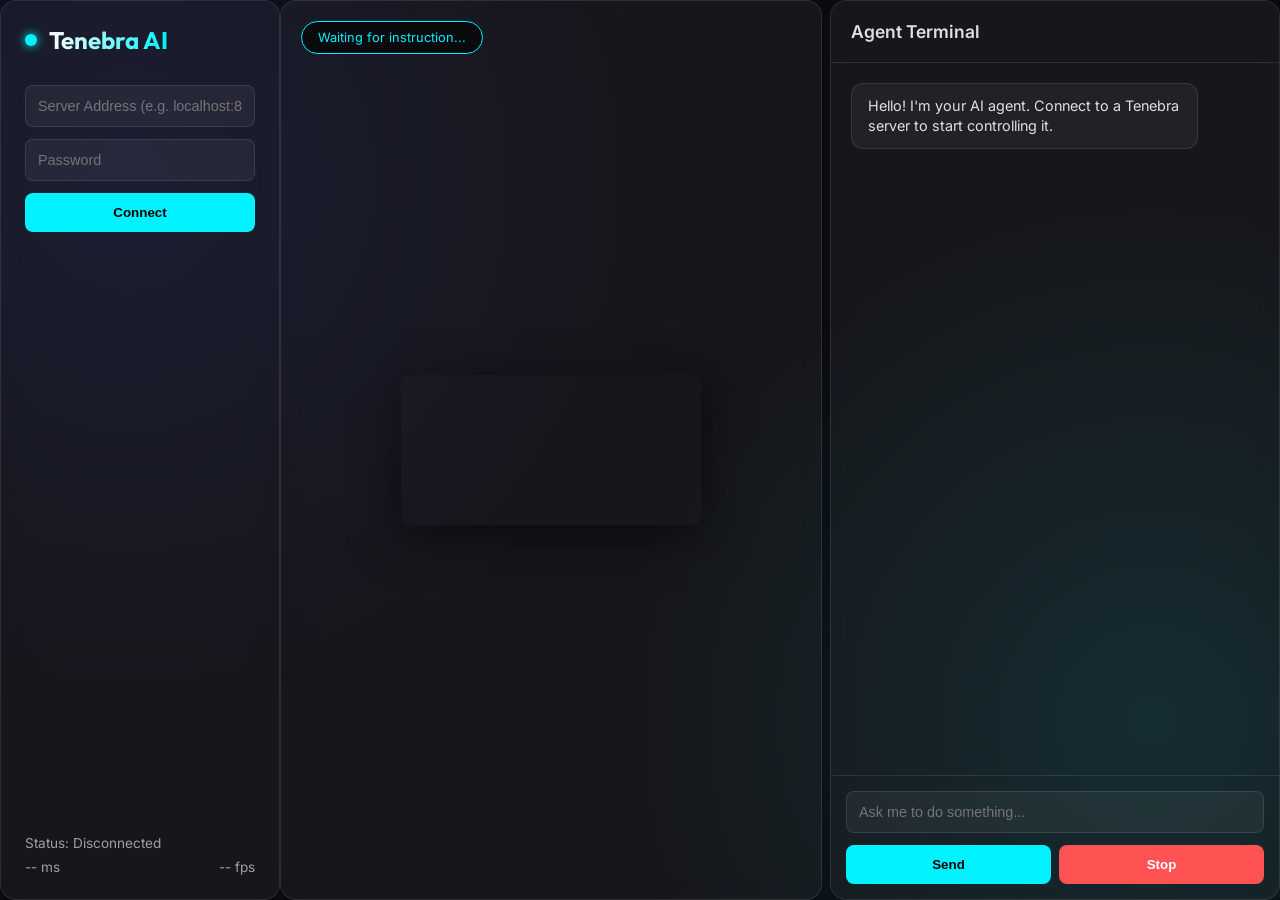
==== tenebra-ai-client/static/index.html @ 1aacff9c "feat(client): AI-based tenebra client" ====
<!DOCTYPE html>
<html lang="en">
<head>
    <meta charset="UTF-8">
    <meta name="viewport" content="width=device-width, initial-scale=1.0">
    <title>Tenebra AI Client</title>
    <link rel="stylesheet" href="style.css">
    <link rel="preconnect" href="https://fonts.googleapis.com">
    <link rel="preconnect" href="https://fonts.gstatic.com" crossorigin>
    <link href="https://fonts.googleapis.com/css2?family=Inter:wght@300;400;600&family=Outfit:wght@400;700&display=swap" rel="stylesheet">
</head>
<body>
    <button id="menuToggle" class="glass">☰</button>
    <div class="glass-container">
        <!-- Sidebar / Controls -->
        <aside class="sidebar glass">
            <div class="logo">
                <span class="pulse"></span>
                <h1>Tenebra AI</h1>
            </div>
            <div class="connection-controls">
                <input type="text" id="addressInput" placeholder="Server Address (e.g. localhost:8080)">
                <input type="password" id="passwordInput" placeholder="Password">
                <button id="connectBtn">Connect</button>
            </div>
            <div class="status-panel">
                <p>Status: <span id="status">Disconnected</span></p>
                <div class="stats">
                    <span id="latency">-- ms</span>
                    <span id="fps">-- fps</span>
                </div>
            </div>
        </aside>

        <!-- Main Content (Video) -->
        <main class="video-container glass">
            <video id="remoteVideo" autoplay playsinline></video>
            <canvas id="overlayCanvas"></canvas>
            <div class="ai-overlay" id="aiOverlay">
                <div class="scanning-bar"></div>
                <div class="ai-thought" id="aiThought">Waiting for instruction...</div>
            </div>
        </main>

        <!-- Unified Agent Terminal -->
        <div class="resizer" id="resizer"></div>
        <section class="chat-container glass">
            <div class="chat-header">
                <h2>Agent Terminal</h2>
            </div>
            <div class="chat-messages" id="chatMessages">
                <div class="message assistant">
                    Hello! I'm your AI agent. Connect to a Tenebra server to start controlling it.
                </div>
            </div>
            <div class="chat-input-area">
                <input type="text" id="userInput" placeholder="Ask me to do something...">
                <div class="input-buttons">
                    <button id="sendBtn">Send</button>
                    <button id="stopBtn" class="danger">Stop</button>
                </div>
            </div>
        </section>
    </div>

    <script src="client.js"></script>
</body>
</html>
---- tenebra-ai-client/static/style.css ----
:root {
    --bg-color: #0a0a0f;
    --sidebar-bg: rgba(20, 20, 30, 0.6);
    --glass-bg: rgba(255, 255, 255, 0.05);
    --glass-border: rgba(255, 255, 255, 0.1);
    --accent: #00f2ff;
    --accent-glow: rgba(0, 242, 255, 0.3);
    --text: #e0e0e0;
    --text-dim: #a0a0a0;
    --user-msg: #3d5afe;
    --ai-msg: #1a237e;
    --error: #ff5252;
}

* {
    box-sizing: border-box;
    margin: 0;
    padding: 0;
}

body {
    font-family: 'Inter', sans-serif;
    background-color: var(--bg-color);
    color: var(--text);
    height: 100vh;
    overflow: hidden;
    background-image: 
        radial-gradient(circle at 10% 20%, rgba(61, 90, 254, 0.1) 0%, transparent 40%),
        radial-gradient(circle at 90% 80%, rgba(0, 242, 255, 0.1) 0%, transparent 40%);
}

.glass {
    background: var(--glass-bg);
    backdrop-filter: blur(12px);
    -webkit-backdrop-filter: blur(12px);
    border: 1px solid var(--glass-border);
    border-radius: 16px;
}

.glass-container {
    display: grid;
    grid-template-columns: 280px 1fr auto 450px;
    gap: 0; /* Gap managed by resizer and padding */
    padding: 0;
    height: 100dvh;
    height: 100vh; /* Fallback */
}

/* ... existing styles ... */

/* Custom Scrollbar Styling */
::-webkit-scrollbar {
    width: 6px;
    height: 6px;
}

::-webkit-scrollbar-track {
    background: transparent;
}

::-webkit-scrollbar-thumb {
    background: rgba(255, 255, 255, 0.1);
    border-radius: 10px;
    transition: 0.3s;
}

::-webkit-scrollbar-thumb:hover {
    background: var(--accent);
    box-shadow: 0 0 5px var(--accent-glow);
}

#actionLog, #thoughtLog {
    scrollbar-width: thin;
    scrollbar-color: rgba(255, 255, 255, 0.1) transparent;
}


button.danger {
    background: var(--error);
    color: white;
}

/* Action Log */
.action-log {
    display: flex;
    flex-direction: column;
    padding: 20px;
    overflow: hidden; /* Prevent container from expanding */
    min-height: 0;    /* Allow flex children to scroll properly */
}

.action-log h3 {
    font-size: 0.9rem;
    margin-bottom: 15px;
    text-transform: uppercase;
    letter-spacing: 1px;
    color: var(--text-dim);
}

#actionLog, #thoughtLog {
    flex: 1;
    overflow-y: auto;
    font-family: monospace;
    font-size: 0.75rem;
    display: flex;
    flex-direction: column;
    gap: 8px;
}

hr {
    border: none;
    border-top: 1px solid var(--glass-border);
    margin: 15px 0;
}

/* Unified Log Entries */
.thought-entry, .action-chip {
    margin-bottom: 8px;
    font-size: 0.8rem;
    line-height: 1.4;
}

.thought-entry {
    padding: 10px 14px;
    background: rgba(61, 90, 254, 0.08);
    border-left: 3px solid var(--user-msg);
    border-radius: 4px 12px 12px 4px;
    font-style: italic;
    color: var(--text);
    align-self: flex-start;
    max-width: 90%;
}

.action-chip {
    padding: 6px 12px;
    background: rgba(0, 0, 0, 0.3);
    border: 1px solid var(--glass-border);
    border-left: 3px solid var(--accent);
    border-radius: 4px;
    font-family: monospace;
    font-size: 0.75rem;
    color: var(--accent);
    align-self: flex-start;
}

.action-chip.type_text { border-left-color: #ffd600; }
.action-chip.click_at { border-left-color: #00e676; }
.action-chip.wait { border-left-color: #9c27b0; }

/* Resizer */
.resizer {
    width: 8px;
    background: transparent;
    cursor: col-resize;
    transition: 0.2s;
    z-index: 10;
    position: relative;
}

.resizer:hover, .resizer.active {
    background: var(--accent);
    box-shadow: 0 0 10px var(--accent);
}


/* Sidebar */
.sidebar {
    display: flex;
    flex-direction: column;
    padding: 24px;
    gap: 30px;
}

.logo {
    display: flex;
    align-items: center;
    gap: 12px;
}

.logo h1 {
    font-family: 'Outfit', sans-serif;
    font-size: 1.5rem;
    font-weight: 700;
    background: linear-gradient(90deg, #fff, var(--accent));
    -webkit-background-clip: text;
    -webkit-text-fill-color: transparent;
}

.pulse {
    width: 12px;
    height: 12px;
    background: var(--accent);
    border-radius: 50%;
    box-shadow: 0 0 10px var(--accent);
    animation: pulse 2s infinite;
}

@keyframes pulse {
    0% { transform: scale(1); opacity: 1; }
    50% { transform: scale(1.5); opacity: 0.5; }
    100% { transform: scale(1); opacity: 1; }
}

.connection-controls {
    display: flex;
    flex-direction: column;
    gap: 12px;
}

input {
    background: rgba(255, 255, 255, 0.05);
    border: 1px solid var(--glass-border);
    border-radius: 8px;
    padding: 12px;
    color: white;
    font-size: 0.9rem;
    transition: 0.3s;
}

input:focus {
    outline: none;
    border-color: var(--accent);
    box-shadow: 0 0 10px var(--accent-glow);
}

button {
    background: var(--accent);
    color: #000;
    border: none;
    border-radius: 8px;
    padding: 12px;
    font-weight: 600;
    cursor: pointer;
    transition: 0.3s;
}

button:hover {
    transform: translateY(-2px);
    box-shadow: 0 5px 15px var(--accent-glow);
}

.status-panel {
    margin-top: auto;
    font-size: 0.85rem;
    color: var(--text-dim);
}

.stats {
    display: flex;
    justify-content: space-between;
    margin-top: 8px;
}

/* Video Container */
.video-container {
    position: relative;
    overflow: hidden;
    display: flex;
    align-items: center;
    justify-content: center;
}

#remoteVideo {
    max-width: 100%;
    max-height: 100%;
    border-radius: 8px;
    box-shadow: 0 10px 50px rgba(0,0,0,0.5);
}

#overlayCanvas {
    position: absolute;
    top: 0;
    left: 0;
    width: 100%;
    height: 100%;
    pointer-events: none;
}

.ai-overlay {
    position: absolute;
    top: 20px;
    left: 20px;
    right: 20px;
    pointer-events: none;
}

.scanning-bar {
    height: 2px;
    background: var(--accent);
    width: 100%;
    box-shadow: 0 0 15px var(--accent);
    position: absolute;
    top: 0;
    opacity: 0;
    transition: opacity 0.3s;
}

.scanning-bar.active {
    opacity: 1;
    animation: scan 2s linear infinite;
}

@keyframes scan {
    0% { top: 0; }
    100% { top: 100%; }
}

.ai-thought {
    background: rgba(0, 0, 0, 0.7);
    padding: 8px 16px;
    border-radius: 20px;
    border: 1px solid var(--accent);
    color: var(--accent);
    font-size: 0.8rem;
    display: inline-block;
    backdrop-filter: blur(4px);
}

/* Chat Container */
.chat-container {
    display: flex;
    flex-direction: column;
    overflow: hidden; /* Prevent container from stretching */
    min-height: 0;    /* Allow flex content to shrink and scroll */
}

.chat-header {
    padding: 20px;
    border-bottom: 1px solid var(--glass-border);
}

.chat-header h2 {
    font-size: 1.1rem;
    font-weight: 600;
}

.chat-messages {
    flex: 1;
    overflow-y: auto;
    padding: 20px;
    display: flex;
    flex-direction: column;
    gap: 15px;
}

.message {
    padding: 12px 16px;
    border-radius: 12px;
    max-width: 85%;
    font-size: 0.9rem;
    line-height: 1.4;
}

.message.user {
    align-self: flex-end;
    background: var(--user-msg);
    color: white;
}

.message.assistant {
    align-self: flex-start;
    background: var(--glass-bg);
    border: 1px solid var(--glass-border);
}

.chat-input-area {
    padding: 15px;
    display: flex;
    flex-direction: column;
    gap: 12px;
    border-top: 1px solid var(--glass-border);
}

.input-buttons {
    display: flex;
    gap: 8px;
}

.chat-input-area input {
    width: 100%;
    min-width: 0;
}

.chat-input-area button {
    flex: 1;
    white-space: nowrap;
}
/* Responsive Design */
@media (max-width: 1200px) {
    .glass-container {
        grid-template-columns: 200px 1fr auto 350px;
    }
}

@media (max-width: 1024px) {
    .glass-container {
        grid-template-columns: 1fr auto 350px;
    }
    .sidebar {
        position: fixed;
        left: -280px;
        top: 0;
        bottom: 0;
        width: 280px;
        z-index: 100;
        transition: 0.3s;
    }
    .sidebar.active {
        left: 0;
    }
    .resizer {
        width: 12px; /* Thicker for touch */
    }
}

@media (max-width: 800px) {
    .glass-container {
        grid-template-columns: 1fr;
        grid-template-rows: 60dvh auto 1fr;
    }
    .resizer {
        width: 100%;
        height: 12px;
        cursor: row-resize;
    }
    .chat-container {
        height: 40dvh;
    }
}

/* Menu Toggle Button for Tablet/Mobile */
#menuToggle {
    position: fixed;
    top: 15px;
    left: 15px;
    z-index: 110;
    width: 44px;
    height: 44px;
    border-radius: 50%;
    display: none;
}

@media (max-width: 1024px) {
    #menuToggle { display: flex; align-items: center; justify-content: center; }
}
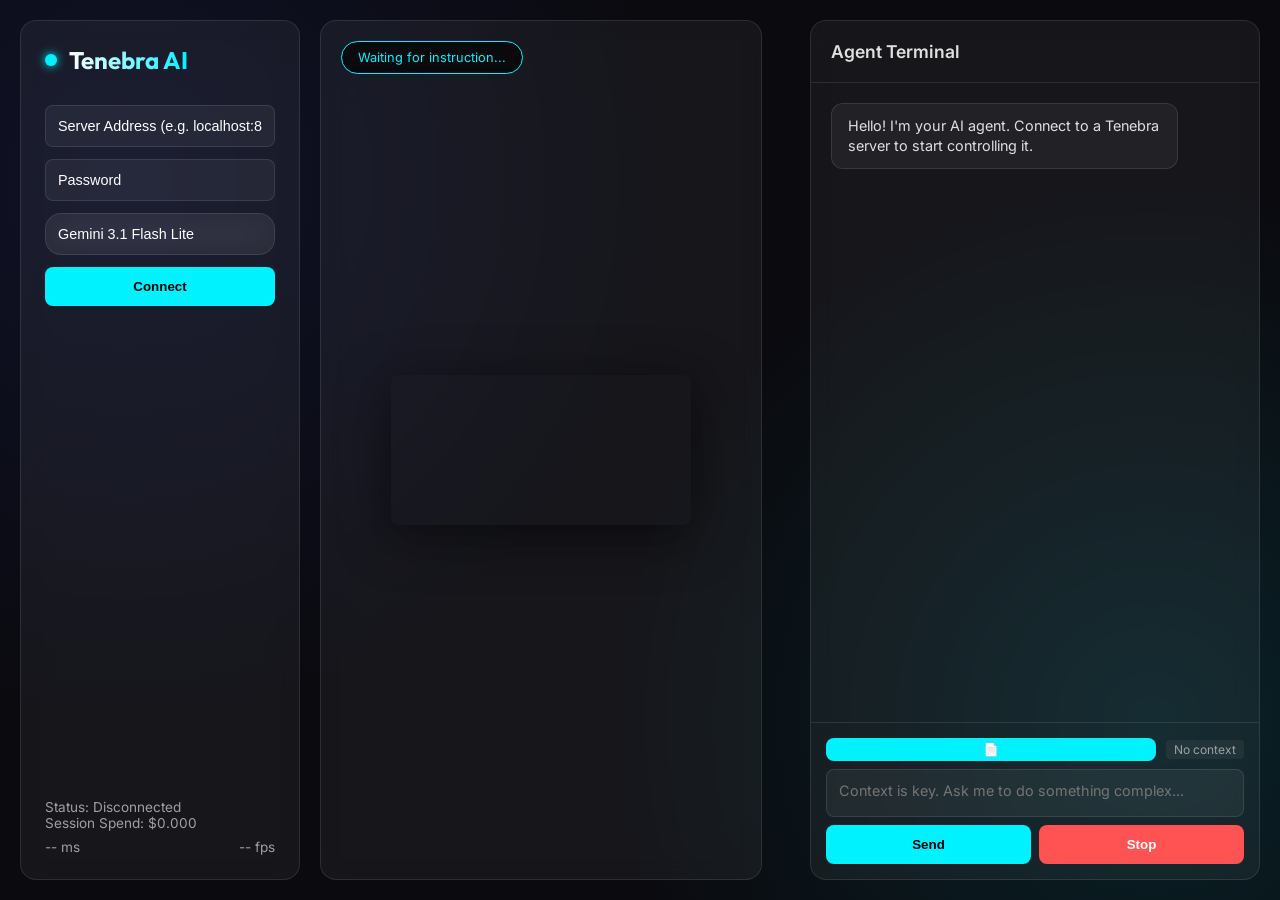
==== commit f3335800: "improve agent" ====
--- a/tenebra-ai-client/static/index.html
+++ b/tenebra-ai-client/static/index.html
@@ -21,10 +21,15 @@
             <div class="connection-controls">
                 <input type="text" id="addressInput" placeholder="Server Address (e.g. localhost:8080)">
                 <input type="password" id="passwordInput" placeholder="Password">
+                <select id="modelSelect" class="glass">
+                    <option value="gemini-3.1-flash-lite-preview">Gemini 3.1 Flash Lite</option>
+                    <option value="gemini-3-flash-preview">Gemini 3 Flash</option>
+                </select>
                 <button id="connectBtn">Connect</button>
             </div>
             <div class="status-panel">
                 <p>Status: <span id="status">Disconnected</span></p>
+                <p>Session Spend: <span id="spend">$0.000</span></p>
                 <div class="stats">
                     <span id="latency">-- ms</span>
                     <span id="fps">-- fps</span>
@@ -54,7 +59,12 @@
                 </div>
             </div>
             <div class="chat-input-area">
-                <input type="text" id="userInput" placeholder="Ask me to do something...">
+                <div class="input-actions-bar">
+                    <button id="uploadBtn" class="glass-btn small" title="Upload PDF context">📄</button>
+                    <span id="contextBadge" class="context-badge">No context</span>
+                    <input type="file" id="fileInput" accept=".pdf" style="display: none;">
+                </div>
+                <textarea id="userInput" placeholder="Context is key. Ask me to do something complex..." rows="1"></textarea>
                 <div class="input-buttons">
                     <button id="sendBtn">Send</button>
                     <button id="stopBtn" class="danger">Stop</button>
--- a/tenebra-ai-client/static/style.css
+++ b/tenebra-ai-client/static/style.css
@@ -40,10 +40,10 @@
 .glass-container {
     display: grid;
     grid-template-columns: 280px 1fr auto 450px;
-    gap: 0; /* Gap managed by resizer and padding */
-    padding: 0;
+    gap: 20px; /* Consistent gap between all panels */
+    padding: 20px; /* Dashboard padding */
     height: 100dvh;
-    height: 100vh; /* Fallback */
+    box-sizing: border-box;
 }
 
 /* ... existing styles ... */
@@ -207,17 +207,36 @@
     gap: 12px;
 }
 
-input {
+input, select {
     background: rgba(255, 255, 255, 0.05);
     border: 1px solid var(--glass-border);
     border-radius: 8px;
     padding: 12px;
-    color: white;
+    color: #ffffff !important;
+    -webkit-text-fill-color: #ffffff !important; /* Safari fix */
     font-size: 0.9rem;
     transition: 0.3s;
-}
-
-input:focus {
+    appearance: none;
+    -webkit-appearance: none;
+    -moz-appearance: none;
+}
+
+select {
+    background-color: #1a1a2e; /* Solid background to force contrast */
+    background-image: url("data:image/svg+xml;charset=UTF-8,%3Csvg xmlns='http://www.w3.org/2000/svg' width='24' height='24' viewBox='0 0 24 24' fill='none' stroke='white' stroke-width='2' stroke-linecap='round' stroke-linejoin='round'%3E%3Cpolyline points='6 9 12 15 18 9'%3E%3C/polyline%3E%3C/svg%3E");
+    background-repeat: no-repeat;
+    background-position: right 12px center;
+    background-size: 16px;
+    padding-right: 40px;
+}
+
+select option {
+    background: #1a1a2e;
+    color: #ffffff !important;
+    -webkit-text-fill-color: #ffffff !important;
+}
+
+input:focus, select:focus {
     outline: none;
     border-color: var(--accent);
     box-shadow: 0 0 10px var(--accent-glow);
@@ -367,18 +386,54 @@
     padding: 15px;
     display: flex;
     flex-direction: column;
-    gap: 12px;
+    gap: 8px;
     border-top: 1px solid var(--glass-border);
 }
 
-.input-buttons {
-    display: flex;
-    gap: 8px;
-}
-
-.chat-input-area input {
+.input-actions-bar {
+    display: flex;
+    align-items: center;
+    gap: 10px;
+}
+
+.context-badge {
+    font-size: 0.75rem;
+    color: var(--text-dim);
+    padding: 2px 8px;
+    border-radius: 4px;
+    background: rgba(255, 255, 255, 0.05);
+}
+
+.chat-input-area textarea {
     width: 100%;
     min-width: 0;
+    min-height: 48px;
+    max-height: 200px;
+    resize: none;
+    background: rgba(255, 255, 255, 0.05);
+    border: 1px solid var(--glass-border);
+    border-radius: 8px;
+    padding: 12px;
+    color: white;
+    font-family: inherit;
+    font-size: 0.9rem;
+    transition: 0.3s;
+}
+
+.chat-input-area textarea:focus {
+    outline: none;
+    border-color: var(--accent);
+    box-shadow: 0 0 10px var(--accent-glow);
+}
+
+.glass-btn.small {
+    padding: 4px 10px;
+    font-size: 0.8rem;
+}
+
+.input-buttons {
+    display: flex;
+    gap: 8px;
 }
 
 .chat-input-area button {
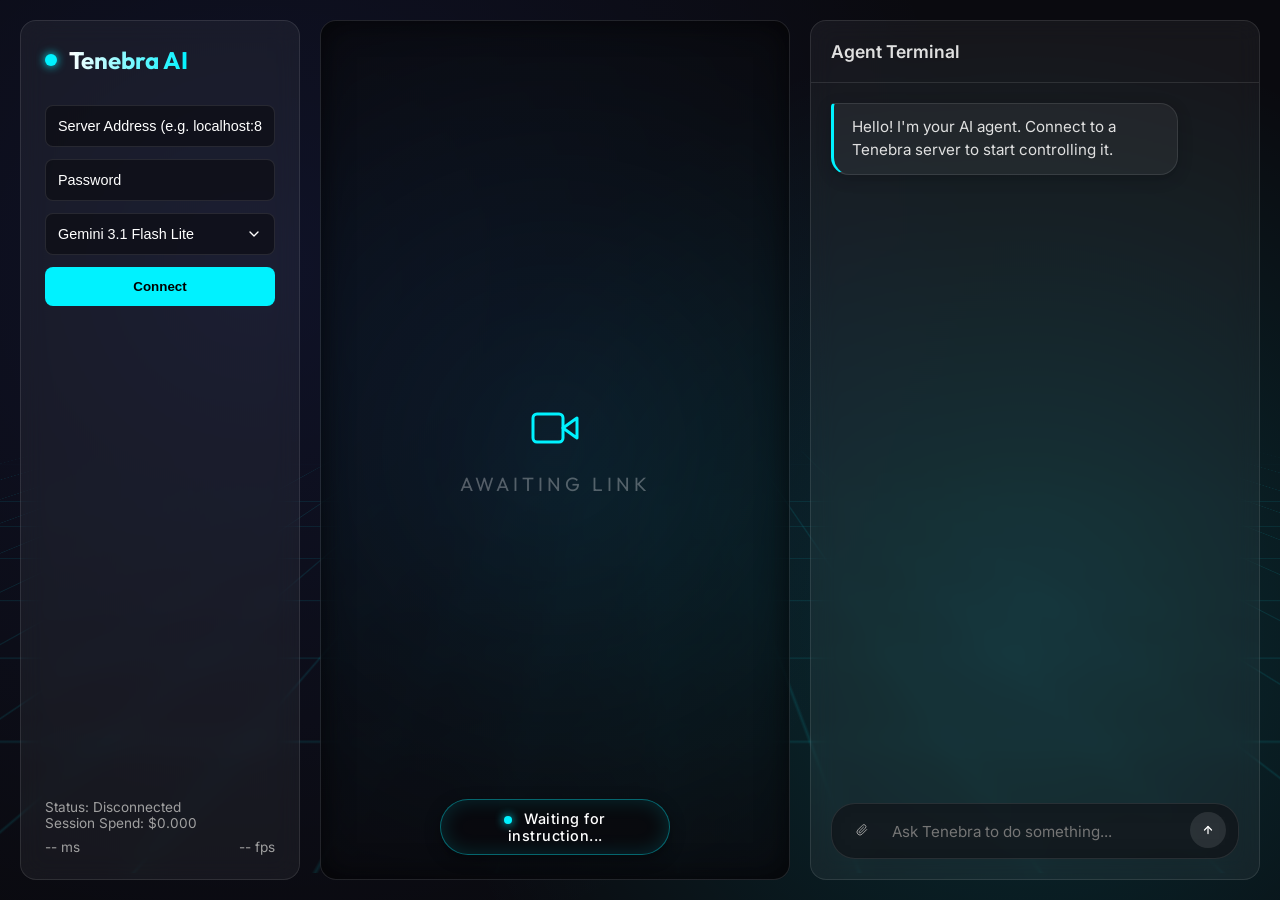
==== commit 8751820c: "Make it look good" ====
--- a/tenebra-ai-client/static/index.html
+++ b/tenebra-ai-client/static/index.html
@@ -1,5 +1,6 @@
 <!DOCTYPE html>
 <html lang="en">
+
 <head>
     <meta charset="UTF-8">
     <meta name="viewport" content="width=device-width, initial-scale=1.0">
@@ -7,10 +8,17 @@
     <link rel="stylesheet" href="style.css">
     <link rel="preconnect" href="https://fonts.googleapis.com">
     <link rel="preconnect" href="https://fonts.gstatic.com" crossorigin>
-    <link href="https://fonts.googleapis.com/css2?family=Inter:wght@300;400;600&family=Outfit:wght@400;700&display=swap" rel="stylesheet">
+    <link href="https://fonts.googleapis.com/css2?family=Inter:wght@300;400;600&family=Outfit:wght@400;700&display=swap"
+        rel="stylesheet">
 </head>
+
 <body>
-    <button id="menuToggle" class="glass">☰</button>
+    <button id="menuToggle" aria-label="Toggle Sidebar">
+        <svg width="20" height="20" viewBox="0 0 24 24" fill="none" stroke="currentColor" stroke-width="2"
+            stroke-linecap="round" stroke-linejoin="round">
+            <polyline points="9 18 15 12 9 6"></polyline>
+        </svg>
+    </button>
     <div class="glass-container">
         <!-- Sidebar / Controls -->
         <aside class="sidebar glass">
@@ -21,9 +29,10 @@
             <div class="connection-controls">
                 <input type="text" id="addressInput" placeholder="Server Address (e.g. localhost:8080)">
                 <input type="password" id="passwordInput" placeholder="Password">
-                <select id="modelSelect" class="glass">
+                <select id="modelSelect">
                     <option value="gemini-3.1-flash-lite-preview">Gemini 3.1 Flash Lite</option>
                     <option value="gemini-3-flash-preview">Gemini 3 Flash</option>
+                    <option value="gemma-4-31b-it">Gemma 4 31B IT</option>
                 </select>
                 <button id="connectBtn">Connect</button>
             </div>
@@ -39,6 +48,16 @@
 
         <!-- Main Content (Video) -->
         <main class="video-container glass">
+            <div class="video-placeholder" id="videoPlaceholder">
+                <div class="placeholder-icon">
+                    <svg width="48" height="48" viewBox="0 0 24 24" fill="none" stroke="var(--accent)"
+                        stroke-width="1.5" stroke-linecap="round" stroke-linejoin="round">
+                        <polygon points="23 7 16 12 23 17 23 7"></polygon>
+                        <rect x="1" y="5" width="15" height="14" rx="2" ry="2"></rect>
+                    </svg>
+                </div>
+                <span>AWAITING LINK</span>
+            </div>
             <video id="remoteVideo" autoplay playsinline></video>
             <canvas id="overlayCanvas"></canvas>
             <div class="ai-overlay" id="aiOverlay">
@@ -48,7 +67,6 @@
         </main>
 
         <!-- Unified Agent Terminal -->
-        <div class="resizer" id="resizer"></div>
         <section class="chat-container glass">
             <div class="chat-header">
                 <h2>Agent Terminal</h2>
@@ -59,15 +77,34 @@
                 </div>
             </div>
             <div class="chat-input-area">
-                <div class="input-actions-bar">
-                    <button id="uploadBtn" class="glass-btn small" title="Upload PDF context">📄</button>
-                    <span id="contextBadge" class="context-badge">No context</span>
+                <div class="context-indicators" id="contextIndicators" style="display: none;">
+                    <span id="contextBadge" class="context-badge"></span>
                     <input type="file" id="fileInput" accept=".pdf" style="display: none;">
                 </div>
-                <textarea id="userInput" placeholder="Context is key. Ask me to do something complex..." rows="1"></textarea>
-                <div class="input-buttons">
-                    <button id="sendBtn">Send</button>
-                    <button id="stopBtn" class="danger">Stop</button>
+                <div class="chat-input-pill glass">
+                    <button id="uploadBtn" class="icon-btn" title="Upload Document">
+                        <svg width="20" height="20" viewBox="0 0 24 24" fill="none" stroke="currentColor"
+                            stroke-width="2" stroke-linecap="round" stroke-linejoin="round">
+                            <path
+                                d="M21.44 11.05l-9.19 9.19a6 6 0 0 1-8.49-8.49l9.19-9.19a4 4 0 0 1 5.66 5.66l-9.2 9.19a2 2 0 0 1-2.83-2.83l8.49-8.48">
+                            </path>
+                        </svg>
+                    </button>
+
+                    <textarea id="userInput" placeholder="Ask Tenebra to do something..." rows="1"></textarea>
+
+                    <button id="sendBtn" class="icon-btn primary-icon" title="Send (Enter)">
+                        <svg width="18" height="18" viewBox="0 0 24 24" fill="none" stroke="currentColor"
+                            stroke-width="2.5" stroke-linecap="round" stroke-linejoin="round">
+                            <line x1="12" y1="19" x2="12" y2="5"></line>
+                            <polyline points="5 12 12 5 19 12"></polyline>
+                        </svg>
+                    </button>
+                    <button id="stopBtn" class="icon-btn danger-icon" style="display:none;" title="Stop AI">
+                        <svg width="18" height="18" viewBox="0 0 24 24" fill="currentColor">
+                            <rect x="6" y="6" width="12" height="12" rx="2" ry="2"></rect>
+                        </svg>
+                    </button>
                 </div>
             </div>
         </section>
@@ -75,4 +112,5 @@
 
     <script src="client.js"></script>
 </body>
-</html>
+
+</html>
--- a/tenebra-ai-client/static/style.css
+++ b/tenebra-ai-client/static/style.css
@@ -24,9 +24,52 @@
     color: var(--text);
     height: 100vh;
     overflow: hidden;
-    background-image: 
-        radial-gradient(circle at 10% 20%, rgba(61, 90, 254, 0.1) 0%, transparent 40%),
-        radial-gradient(circle at 90% 80%, rgba(0, 242, 255, 0.1) 0%, transparent 40%);
+    position: relative;
+    z-index: 1;
+}
+
+body::before {
+    content: '';
+    position: absolute;
+    top: 50%;
+    left: 0;
+    right: 0;
+    bottom: 0;
+    background-image:
+        linear-gradient(rgba(0, 242, 255, 0.1) 1px, transparent 1px),
+        linear-gradient(90deg, rgba(0, 242, 255, 0.1) 1px, transparent 1px);
+    background-size: 50px 50px;
+    background-position: 0 0, 0 0;
+    transform: perspective(600px) rotateX(75deg);
+    transform-origin: top center;
+    z-index: -1;
+    animation: grid-move 4s linear infinite;
+    -webkit-mask-image: linear-gradient(to bottom, transparent 0%, black 20%, black 100%);
+    mask-image: linear-gradient(to bottom, transparent 0%, black 20%, black 100%);
+}
+
+body::after {
+    content: '';
+    position: absolute;
+    top: 0;
+    left: 0;
+    right: 0;
+    bottom: 0;
+    background-image:
+        radial-gradient(circle at 20% 30%, rgba(61, 90, 254, 0.1) 0%, transparent 60%),
+        radial-gradient(circle at 80% 70%, rgba(0, 242, 255, 0.15) 0%, transparent 50%);
+    z-index: -2;
+    pointer-events: none;
+}
+
+@keyframes grid-move {
+    0% {
+        background-position: 0 0, 0 0;
+    }
+
+    100% {
+        background-position: 0 50px, 0 0;
+    }
 }
 
 .glass {
@@ -39,9 +82,11 @@
 
 .glass-container {
     display: grid;
-    grid-template-columns: 280px 1fr auto 450px;
-    gap: 20px; /* Consistent gap between all panels */
-    padding: 20px; /* Dashboard padding */
+    grid-template-columns: 280px 1fr 450px;
+    gap: 20px;
+    /* Consistent gap between all panels */
+    padding: 20px;
+    /* Dashboard padding */
     height: 100dvh;
     box-sizing: border-box;
 }
@@ -69,7 +114,8 @@
     box-shadow: 0 0 5px var(--accent-glow);
 }
 
-#actionLog, #thoughtLog {
+#actionLog,
+#thoughtLog {
     scrollbar-width: thin;
     scrollbar-color: rgba(255, 255, 255, 0.1) transparent;
 }
@@ -85,8 +131,10 @@
     display: flex;
     flex-direction: column;
     padding: 20px;
-    overflow: hidden; /* Prevent container from expanding */
-    min-height: 0;    /* Allow flex children to scroll properly */
+    overflow: hidden;
+    /* Prevent container from expanding */
+    min-height: 0;
+    /* Allow flex children to scroll properly */
 }
 
 .action-log h3 {
@@ -97,7 +145,8 @@
     color: var(--text-dim);
 }
 
-#actionLog, #thoughtLog {
+#actionLog,
+#thoughtLog {
     flex: 1;
     overflow-y: auto;
     font-family: monospace;
@@ -114,7 +163,8 @@
 }
 
 /* Unified Log Entries */
-.thought-entry, .action-chip {
+.thought-entry,
+.action-chip {
     margin-bottom: 8px;
     font-size: 0.8rem;
     line-height: 1.4;
@@ -122,45 +172,83 @@
 
 .thought-entry {
     padding: 10px 14px;
-    background: rgba(61, 90, 254, 0.08);
-    border-left: 3px solid var(--user-msg);
+    background: rgba(0, 242, 255, 0.05);
+    border-left: 2px dashed rgba(0, 242, 255, 0.4);
     border-radius: 4px 12px 12px 4px;
     font-style: italic;
+    color: var(--text-dim);
+    align-self: flex-start;
+    max-width: 90%;
+}
+
+.action-chip {
+    padding: 0;
+    background: rgba(0, 0, 0, 0.4);
+    border: 1px solid var(--glass-border);
+    border-left: 3px solid var(--accent);
+    border-radius: 6px;
+    font-family: monospace;
+    font-size: 0.75rem;
     color: var(--text);
     align-self: flex-start;
+    width: 100%;
     max-width: 90%;
-}
-
-.action-chip {
-    padding: 6px 12px;
+    transition: all 0.3s ease;
+}
+
+.action-chip-header {
+    padding: 8px 12px;
+    display: flex;
+    justify-content: space-between;
+    align-items: center;
+    cursor: pointer;
+    background: transparent;
+    color: var(--accent);
+}
+
+.action-chip-header:hover {
+    background: rgba(255, 255, 255, 0.05);
+}
+
+.action-chip-arrow {
+    font-size: 0.6rem;
+    transition: transform 0.3s;
+    opacity: 0.7;
+}
+
+.action-chip.expanded .action-chip-arrow {
+    transform: rotate(180deg);
+}
+
+.action-chip-body {
+    padding: 0 12px;
+    max-height: 0;
     background: rgba(0, 0, 0, 0.3);
-    border: 1px solid var(--glass-border);
-    border-left: 3px solid var(--accent);
-    border-radius: 4px;
-    font-family: monospace;
-    font-size: 0.75rem;
-    color: var(--accent);
-    align-self: flex-start;
-}
-
-.action-chip.type_text { border-left-color: #ffd600; }
-.action-chip.click_at { border-left-color: #00e676; }
-.action-chip.wait { border-left-color: #9c27b0; }
-
-/* Resizer */
-.resizer {
-    width: 8px;
-    background: transparent;
-    cursor: col-resize;
-    transition: 0.2s;
-    z-index: 10;
-    position: relative;
-}
-
-.resizer:hover, .resizer.active {
-    background: var(--accent);
-    box-shadow: 0 0 10px var(--accent);
-}
+    color: var(--text-dim);
+    transition: all 0.3s cubic-bezier(0.4, 0, 0.2, 1);
+    word-break: break-all;
+    border-top: 1px solid transparent;
+    overflow: hidden;
+}
+
+.action-chip.expanded .action-chip-body {
+    padding: 10px 12px;
+    max-height: 300px;
+    border-top-color: var(--glass-border);
+}
+
+.action-chip.type_text {
+    border-left-color: #ffd600;
+}
+
+.action-chip.click_at {
+    border-left-color: #00e676;
+}
+
+.action-chip.wait {
+    border-left-color: #9c27b0;
+}
+
 
 
 /* Sidebar */
@@ -196,9 +284,20 @@
 }
 
 @keyframes pulse {
-    0% { transform: scale(1); opacity: 1; }
-    50% { transform: scale(1.5); opacity: 0.5; }
-    100% { transform: scale(1); opacity: 1; }
+    0% {
+        transform: scale(1);
+        opacity: 1;
+    }
+
+    50% {
+        transform: scale(1.5);
+        opacity: 0.5;
+    }
+
+    100% {
+        transform: scale(1);
+        opacity: 1;
+    }
 }
 
 .connection-controls {
@@ -207,13 +306,15 @@
     gap: 12px;
 }
 
-input, select {
-    background: rgba(255, 255, 255, 0.05);
+input,
+select {
+    background: rgba(10, 10, 15, 0.6);
     border: 1px solid var(--glass-border);
     border-radius: 8px;
     padding: 12px;
     color: #ffffff !important;
-    -webkit-text-fill-color: #ffffff !important; /* Safari fix */
+    -webkit-text-fill-color: #ffffff !important;
+    /* Safari fix */
     font-size: 0.9rem;
     transition: 0.3s;
     appearance: none;
@@ -222,7 +323,6 @@
 }
 
 select {
-    background-color: #1a1a2e; /* Solid background to force contrast */
     background-image: url("data:image/svg+xml;charset=UTF-8,%3Csvg xmlns='http://www.w3.org/2000/svg' width='24' height='24' viewBox='0 0 24 24' fill='none' stroke='white' stroke-width='2' stroke-linecap='round' stroke-linejoin='round'%3E%3Cpolyline points='6 9 12 15 18 9'%3E%3C/polyline%3E%3C/svg%3E");
     background-repeat: no-repeat;
     background-position: right 12px center;
@@ -231,12 +331,13 @@
 }
 
 select option {
-    background: #1a1a2e;
+    background: rgba(15, 15, 20, 0.95);
     color: #ffffff !important;
     -webkit-text-fill-color: #ffffff !important;
 }
 
-input:focus, select:focus {
+input:focus,
+select:focus {
     outline: none;
     border-color: var(--accent);
     box-shadow: 0 0 10px var(--accent-glow);
@@ -277,13 +378,64 @@
     display: flex;
     align-items: center;
     justify-content: center;
+    background: radial-gradient(circle at center, rgba(0, 242, 255, 0.05) 0%, rgba(10, 10, 15, 0.8) 100%);
+    box-shadow: 0 0 30px rgba(0, 0, 0, 0.6) inset;
+}
+
+.video-placeholder {
+    position: absolute;
+    inset: 0;
+    display: flex;
+    flex-direction: column;
+    align-items: center;
+    justify-content: center;
+    gap: 15px;
+    color: rgba(255, 255, 255, 0.3);
+    font-family: 'Outfit', sans-serif;
+    letter-spacing: 4px;
+    font-size: 1.2rem;
+    z-index: 10;
+    transition: opacity 0.5s;
+    pointer-events: none;
+}
+
+.placeholder-icon {
+    animation: placeholder-pulse 2s infinite ease-in-out;
+}
+
+@keyframes placeholder-pulse {
+
+    0%,
+    100% {
+        opacity: 0.3;
+        filter: drop-shadow(0 0 5px var(--accent-glow));
+        transform: scale(1);
+    }
+
+    50% {
+        opacity: 1;
+        filter: drop-shadow(0 0 15px var(--accent));
+        transform: scale(1.05);
+    }
 }
 
 #remoteVideo {
     max-width: 100%;
     max-height: 100%;
     border-radius: 8px;
-    box-shadow: 0 10px 50px rgba(0,0,0,0.5);
+    box-shadow: 0 10px 50px rgba(0, 0, 0, 0.5);
+    position: relative;
+    z-index: 20;
+    opacity: 0;
+    transition: opacity 0.5s;
+}
+
+#remoteVideo.active {
+    opacity: 1;
+}
+
+.video-placeholder.hidden {
+    opacity: 0;
 }
 
 #overlayCanvas {
@@ -293,54 +445,140 @@
     width: 100%;
     height: 100%;
     pointer-events: none;
+    z-index: 30;
 }
 
 .ai-overlay {
     position: absolute;
-    top: 20px;
-    left: 20px;
-    right: 20px;
+    top: 4px;
+    left: 4px;
+    right: 4px;
+    bottom: 4px;
     pointer-events: none;
+    border-radius: 8px;
+    overflow: hidden;
+    z-index: 40;
 }
 
 .scanning-bar {
+    height: 140px;
+    width: 100%;
+    background: linear-gradient(to bottom, transparent 0%, rgba(0, 242, 255, 0.05) 50%, rgba(0, 242, 255, 0.4) 90%, rgba(255, 255, 255, 0.8) 100%);
+    position: absolute;
+    top: -150px;
+    left: 0;
+    opacity: 0;
+    pointer-events: none;
+    transition: opacity 0.5s ease;
+    mix-blend-mode: screen;
+}
+
+.scanning-bar::after {
+    content: '';
+    position: absolute;
+    bottom: 0;
+    left: 0;
+    right: 0;
     height: 2px;
+    background: #ffffff;
+    box-shadow: 0 0 15px 5px rgba(0, 242, 255, 0.8), 0 0 30px 10px rgba(0, 242, 255, 0.4);
+}
+
+.scanning-bar.active {
+    animation: premium-scan 2.5s cubic-bezier(0.4, 0, 0.2, 1) infinite;
+}
+
+@keyframes premium-scan {
+    0% {
+        top: -150px;
+        opacity: 0;
+    }
+
+    15% {
+        opacity: 1;
+    }
+
+    85% {
+        opacity: 1;
+    }
+
+    100% {
+        top: 100%;
+        opacity: 0;
+    }
+}
+
+.ai-thought {
+    background: rgba(10, 10, 15, 0.85);
+    padding: 10px 24px;
+    border-radius: 30px;
+    border: 1px solid rgba(0, 242, 255, 0.4);
+    box-shadow: 0 4px 15px rgba(0, 0, 0, 0.4), 0 0 20px rgba(0, 242, 255, 0.15) inset;
+    color: #ffffff;
+    font-size: 0.9rem;
+    font-weight: 500;
+    text-align: center;
+    backdrop-filter: blur(12px);
+    -webkit-backdrop-filter: blur(12px);
+
+    position: absolute;
+    bottom: 20px;
+    left: 50%;
+    transform: translateX(-50%);
+
+    transition: all 0.3s cubic-bezier(0.4, 0, 0.2, 1);
+    letter-spacing: 0.5px;
+    z-index: 100;
+    max-width: 80%;
+
+    animation: thought-pulse 3s infinite ease-in-out;
+}
+
+@keyframes thought-pulse {
+
+    0%,
+    100% {
+        box-shadow: 0 4px 15px rgba(0, 0, 0, 0.4), 0 0 15px rgba(0, 242, 255, 0.1) inset, 0 0 5px rgba(0, 242, 255, 0.2);
+    }
+
+    50% {
+        box-shadow: 0 4px 15px rgba(0, 0, 0, 0.4), 0 0 25px rgba(0, 242, 255, 0.4) inset, 0 0 15px rgba(0, 242, 255, 0.6);
+    }
+}
+
+.ai-thought::before {
+    content: '';
+    display: inline-block;
+    width: 8px;
+    height: 8px;
     background: var(--accent);
-    width: 100%;
-    box-shadow: 0 0 15px var(--accent);
-    position: absolute;
-    top: 0;
-    opacity: 0;
-    transition: opacity 0.3s;
-}
-
-.scanning-bar.active {
-    opacity: 1;
-    animation: scan 2s linear infinite;
-}
-
-@keyframes scan {
-    0% { top: 0; }
-    100% { top: 100%; }
-}
-
-.ai-thought {
-    background: rgba(0, 0, 0, 0.7);
-    padding: 8px 16px;
-    border-radius: 20px;
-    border: 1px solid var(--accent);
-    color: var(--accent);
-    font-size: 0.8rem;
-    display: inline-block;
-    backdrop-filter: blur(4px);
+    border-radius: 50%;
+    margin-right: 12px;
+    box-shadow: 0 0 10px var(--accent);
+    animation: blink 1.5s infinite;
+}
+
+@keyframes blink {
+
+    0%,
+    100% {
+        opacity: 0.3;
+    }
+
+    50% {
+        opacity: 1;
+        box-shadow: 0 0 15px var(--accent);
+    }
 }
 
 /* Chat Container */
 .chat-container {
     display: flex;
     flex-direction: column;
-    overflow: hidden; /* Prevent container from stretching */
-    min-height: 0;    /* Allow flex content to shrink and scroll */
+    overflow: hidden;
+    /* Prevent container from stretching */
+    min-height: 0;
+    /* Allow flex content to shrink and scroll */
 }
 
 .chat-header {
@@ -363,94 +601,153 @@
 }
 
 .message {
-    padding: 12px 16px;
-    border-radius: 12px;
+    padding: 12px 18px;
+    border-radius: 18px;
     max-width: 85%;
-    font-size: 0.9rem;
-    line-height: 1.4;
+    font-size: 0.95rem;
+    line-height: 1.5;
+    box-shadow: 0 4px 15px rgba(0, 0, 0, 0.2);
 }
 
 .message.user {
     align-self: flex-end;
-    background: var(--user-msg);
-    color: white;
+    background: linear-gradient(135deg, rgba(0, 242, 255, 0.3), rgba(61, 90, 254, 0.6));
+    border: 1px solid rgba(0, 242, 255, 0.2);
+    border-bottom-right-radius: 4px;
+    color: #fff;
+    box-shadow: 0 4px 15px rgba(0, 242, 255, 0.1);
 }
 
 .message.assistant {
     align-self: flex-start;
-    background: var(--glass-bg);
+    background: rgba(255, 255, 255, 0.05);
     border: 1px solid var(--glass-border);
+    border-top-left-radius: 4px;
+    border-left: 3px solid var(--accent);
+    color: var(--text);
 }
 
 .chat-input-area {
-    padding: 15px;
+    padding: 20px;
     display: flex;
     flex-direction: column;
-    gap: 8px;
-    border-top: 1px solid var(--glass-border);
-}
-
-.input-actions-bar {
+    gap: 10px;
+    background: transparent;
+}
+
+.context-indicators {
     display: flex;
     align-items: center;
-    gap: 10px;
+    padding: 0 10px;
 }
 
 .context-badge {
     font-size: 0.75rem;
-    color: var(--text-dim);
-    padding: 2px 8px;
-    border-radius: 4px;
-    background: rgba(255, 255, 255, 0.05);
-}
-
-.chat-input-area textarea {
-    width: 100%;
-    min-width: 0;
-    min-height: 48px;
+    color: var(--accent);
+    padding: 4px 10px;
+    border-radius: 12px;
+    background: rgba(0, 242, 255, 0.1);
+    border: 1px solid rgba(0, 242, 255, 0.2);
+    cursor: pointer;
+    transition: 0.2s;
+    font-weight: 500;
+}
+
+.context-badge:hover {
+    background: rgba(0, 242, 255, 0.2);
+}
+
+.chat-input-pill {
+    display: flex;
+    align-items: flex-end;
+    background: rgba(10, 10, 15, 0.6);
+    border: 1px solid var(--glass-border);
+    border-radius: 24px;
+    padding: 8px 12px;
+    gap: 8px;
+    transition: 0.3s;
+}
+
+.chat-input-pill:focus-within {
+    border-color: var(--accent);
+    box-shadow: 0 0 15px var(--accent-glow);
+    background: rgba(10, 10, 15, 0.8);
+}
+
+.chat-input-pill textarea {
+    flex: 1;
+    min-height: 24px;
     max-height: 200px;
     resize: none;
-    background: rgba(255, 255, 255, 0.05);
-    border: 1px solid var(--glass-border);
-    border-radius: 8px;
-    padding: 12px;
+    background: transparent;
+    border: none;
     color: white;
     font-family: inherit;
-    font-size: 0.9rem;
-    transition: 0.3s;
-}
-
-.chat-input-area textarea:focus {
+    font-size: 0.95rem;
+    padding: 8px 0;
+    margin: 0 4px;
+    line-height: 1.4;
+}
+
+.chat-input-pill textarea:focus {
     outline: none;
-    border-color: var(--accent);
-    box-shadow: 0 0 10px var(--accent-glow);
-}
-
-.glass-btn.small {
-    padding: 4px 10px;
-    font-size: 0.8rem;
-}
-
-.input-buttons {
-    display: flex;
-    gap: 8px;
-}
-
-.chat-input-area button {
-    flex: 1;
-    white-space: nowrap;
-}
+}
+
+.icon-btn {
+    display: flex;
+    align-items: center;
+    justify-content: center;
+    width: 36px;
+    height: 36px;
+    border-radius: 50%;
+    background: transparent;
+    border: none;
+    color: var(--text-dim);
+    cursor: pointer;
+    transition: all 0.2s cubic-bezier(0.4, 0, 0.2, 1);
+    flex-shrink: 0;
+    margin-bottom: 2px;
+}
+
+.icon-btn:hover {
+    background: rgba(255, 255, 255, 0.1);
+    color: var(--text);
+}
+
+.icon-btn.primary-icon {
+    background: rgba(255, 255, 255, 0.1);
+    color: white;
+}
+
+.icon-btn.primary-icon:hover {
+    background: var(--text);
+    color: var(--bg-color);
+    transform: scale(1.05);
+}
+
+.icon-btn.danger-icon {
+    background: rgba(255, 82, 82, 0.2);
+    color: #ff5252;
+}
+
+.icon-btn.danger-icon:hover {
+    background: #ff5252;
+    color: white;
+    transform: scale(1.05);
+}
+
 /* Responsive Design */
 @media (max-width: 1200px) {
     .glass-container {
-        grid-template-columns: 200px 1fr auto 350px;
+        grid-template-columns: 200px 1fr 350px;
     }
 }
 
 @media (max-width: 1024px) {
     .glass-container {
-        grid-template-columns: 1fr auto 350px;
-    }
+        grid-template-columns: 1fr 350px;
+    }
+
     .sidebar {
         position: fixed;
         left: -280px;
@@ -459,25 +756,24 @@
         width: 280px;
         z-index: 100;
         transition: 0.3s;
-    }
+        background: rgba(15, 15, 20, 0.95);
+        border-right: 1px solid var(--glass-border);
+        box-shadow: 5px 0 30px rgba(0, 0, 0, 0.8);
+        backdrop-filter: blur(20px);
+        -webkit-backdrop-filter: blur(20px);
+    }
+
     .sidebar.active {
         left: 0;
-    }
-    .resizer {
-        width: 12px; /* Thicker for touch */
     }
 }
 
 @media (max-width: 800px) {
     .glass-container {
         grid-template-columns: 1fr;
-        grid-template-rows: 60dvh auto 1fr;
-    }
-    .resizer {
-        width: 100%;
-        height: 12px;
-        cursor: row-resize;
-    }
+        grid-template-rows: 60dvh 1fr;
+    }
+
     .chat-container {
         height: 40dvh;
     }
@@ -486,15 +782,39 @@
 /* Menu Toggle Button for Tablet/Mobile */
 #menuToggle {
     position: fixed;
-    top: 15px;
-    left: 15px;
+    top: 0;
+    left: 0;
+    bottom: 0;
     z-index: 110;
-    width: 44px;
-    height: 44px;
-    border-radius: 50%;
+    width: 32px;
+    border-radius: 0;
+    background: rgba(10, 10, 15, 0.5);
+    color: var(--accent);
+    border: none;
+    border-right: 1px solid var(--accent);
     display: none;
+    cursor: pointer;
+    backdrop-filter: blur(8px);
+    -webkit-backdrop-filter: blur(8px);
+    transition: left 0.3s cubic-bezier(0.4, 0, 0.2, 1), transform 0.3s cubic-bezier(0.4, 0, 0.2, 1), width 0.3s, background 0.3s, box-shadow 0.3s;
+    box-shadow: 2px 0 15px rgba(0, 242, 255, 0.1);
+}
+
+#menuToggle:hover {
+    background: rgba(0, 242, 255, 0.15);
+    width: 40px;
+    box-shadow: 4px 0 20px rgba(0, 242, 255, 0.3);
+}
+
+#menuToggle.active {
+    left: 280px;
+    transform: rotateY(180deg);
 }
 
 @media (max-width: 1024px) {
-    #menuToggle { display: flex; align-items: center; justify-content: center; }
-}
+    #menuToggle {
+        display: flex;
+        align-items: center;
+        justify-content: center;
+    }
+}
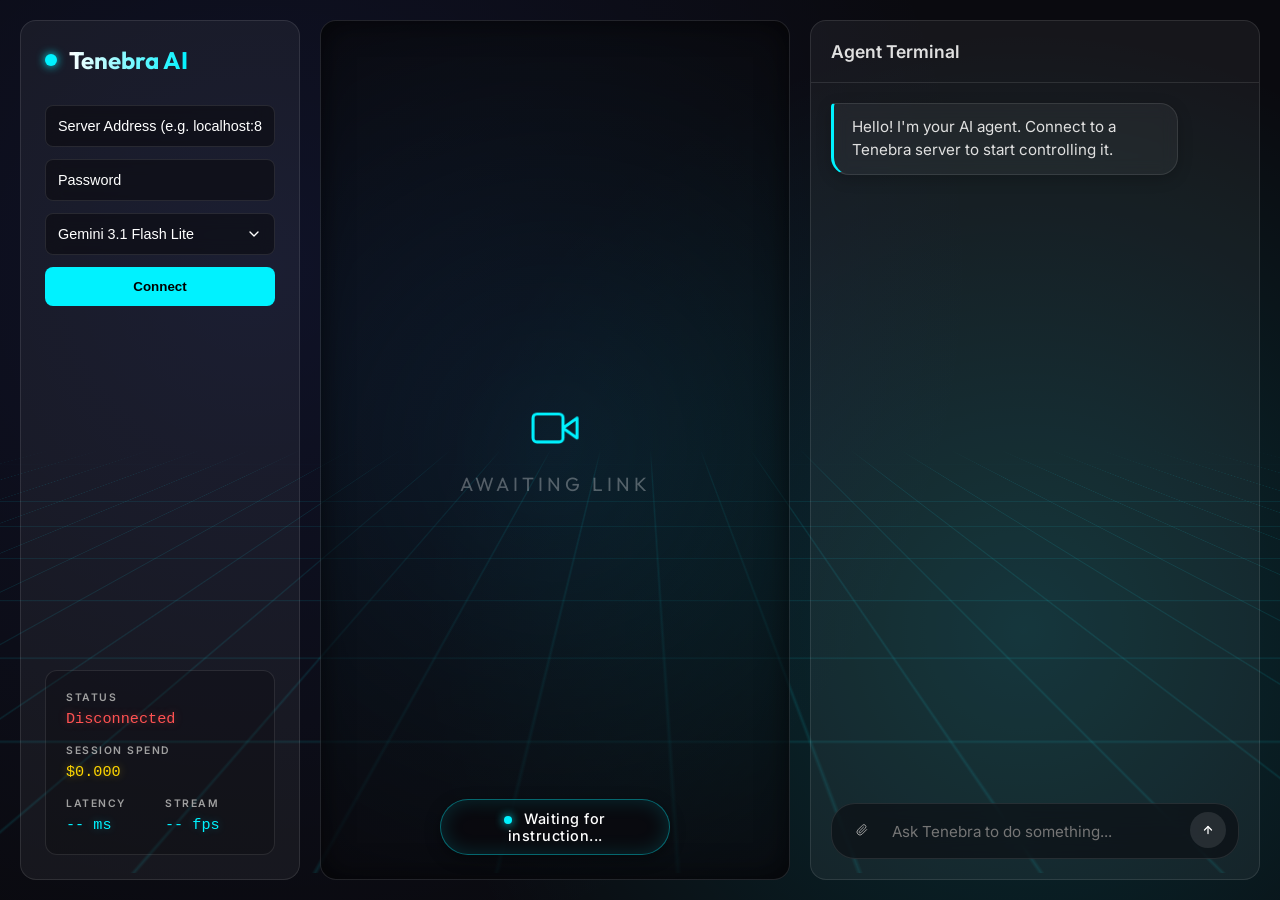
==== commit 90484f46: "Improve CSS and stats" ====
--- a/tenebra-ai-client/static/index.html
+++ b/tenebra-ai-client/static/index.html
@@ -36,12 +36,24 @@
                 </select>
                 <button id="connectBtn">Connect</button>
             </div>
-            <div class="status-panel">
-                <p>Status: <span id="status">Disconnected</span></p>
-                <p>Session Spend: <span id="spend">$0.000</span></p>
-                <div class="stats">
-                    <span id="latency">-- ms</span>
-                    <span id="fps">-- fps</span>
+            <div class="telemetry-hud">
+                <div class="telemetry-item">
+                    <span class="telemetry-label">Status</span>
+                    <span id="status" class="telemetry-value">Disconnected</span>
+                </div>
+                <div class="telemetry-item">
+                    <span class="telemetry-label">Session Spend</span>
+                    <span id="spend" class="telemetry-value">$0.000</span>
+                </div>
+                <div class="telemetry-row">
+                    <div class="telemetry-item">
+                        <span class="telemetry-label">Latency</span>
+                        <span id="latency" class="telemetry-value">-- ms</span>
+                    </div>
+                    <div class="telemetry-item">
+                        <span class="telemetry-label">Stream</span>
+                        <span id="fps" class="telemetry-value">-- fps</span>
+                    </div>
                 </div>
             </div>
         </aside>
--- a/tenebra-ai-client/static/style.css
+++ b/tenebra-ai-client/static/style.css
@@ -46,6 +46,7 @@
     animation: grid-move 4s linear infinite;
     -webkit-mask-image: linear-gradient(to bottom, transparent 0%, black 20%, black 100%);
     mask-image: linear-gradient(to bottom, transparent 0%, black 20%, black 100%);
+    will-change: background-position;
 }
 
 body::after {
@@ -74,8 +75,6 @@
 
 .glass {
     background: var(--glass-bg);
-    backdrop-filter: blur(12px);
-    -webkit-backdrop-filter: blur(12px);
     border: 1px solid var(--glass-border);
     border-radius: 16px;
 }
@@ -178,42 +177,60 @@
     font-style: italic;
     color: var(--text-dim);
     align-self: flex-start;
-    max-width: 90%;
+    max-width: 85%;
+    backdrop-filter: blur(8px);
+    -webkit-backdrop-filter: blur(8px);
 }
 
 .action-chip {
     padding: 0;
-    background: rgba(0, 0, 0, 0.4);
+    background: rgba(20, 20, 30, 0.5);
     border: 1px solid var(--glass-border);
+    border-radius: 8px;
     border-left: 3px solid var(--accent);
-    border-radius: 6px;
-    font-family: monospace;
-    font-size: 0.75rem;
-    color: var(--text);
     align-self: flex-start;
     width: 100%;
-    max-width: 90%;
-    transition: all 0.3s ease;
+    max-width: 85%;
+    transition: all 0.3s cubic-bezier(0.4, 0, 0.2, 1);
+    backdrop-filter: blur(8px);
+    -webkit-backdrop-filter: blur(8px);
+    box-shadow: 0 4px 12px rgba(0, 0, 0, 0.1);
+}
+
+.action-chip:hover {
+    border-color: rgba(255, 255, 255, 0.2);
+    box-shadow: 0 6px 16px rgba(0, 0, 0, 0.2);
 }
 
 .action-chip-header {
-    padding: 8px 12px;
+    padding: 10px 14px;
     display: flex;
     justify-content: space-between;
     align-items: center;
     cursor: pointer;
     background: transparent;
-    color: var(--accent);
+    font-family: 'JetBrains Mono', 'Fira Code', monospace;
+    font-size: 0.8rem;
+    font-weight: 600;
+    letter-spacing: 0.5px;
+    border-radius: 8px;
+    transition: all 0.3s ease;
+}
+
+.action-chip.expanded .action-chip-header {
+    border-radius: 8px 8px 0 0;
+    background: rgba(255, 255, 255, 0.05);
 }
 
 .action-chip-header:hover {
-    background: rgba(255, 255, 255, 0.05);
+    background: rgba(255, 255, 255, 0.08);
 }
 
 .action-chip-arrow {
     font-size: 0.6rem;
     transition: transform 0.3s;
     opacity: 0.7;
+    color: var(--text-dim);
 }
 
 .action-chip.expanded .action-chip-arrow {
@@ -221,33 +238,42 @@
 }
 
 .action-chip-body {
-    padding: 0 12px;
+    padding: 0 14px;
     max-height: 0;
-    background: rgba(0, 0, 0, 0.3);
+    background: rgba(5, 5, 10, 0.6);
     color: var(--text-dim);
+    font-family: monospace;
+    font-size: 0.75rem;
+    line-height: 1.5;
     transition: all 0.3s cubic-bezier(0.4, 0, 0.2, 1);
     word-break: break-all;
-    border-top: 1px solid transparent;
     overflow: hidden;
+    border-radius: 0 0 8px 8px;
 }
 
 .action-chip.expanded .action-chip-body {
-    padding: 10px 12px;
-    max-height: 300px;
-    border-top-color: var(--glass-border);
-}
-
-.action-chip.type_text {
-    border-left-color: #ffd600;
-}
-
-.action-chip.click_at {
-    border-left-color: #00e676;
-}
-
-.action-chip.wait {
-    border-left-color: #9c27b0;
-}
+    padding: 12px 14px;
+    max-height: 500px;
+    overflow-y: auto;
+    border-top: 1px solid var(--glass-border);
+}
+
+/* Custom Colors for Chip Types */
+.action-chip.type_text { border-left-color: #ffd600; }
+.action-chip.type_text .action-chip-header { color: #ffd600; }
+.action-chip.type_text:hover { box-shadow: 0 4px 15px rgba(255, 214, 0, 0.1); border-color: rgba(255, 214, 0, 0.3); }
+
+.action-chip.click_at { border-left-color: #00e676; }
+.action-chip.click_at .action-chip-header { color: #00e676; }
+.action-chip.click_at:hover { box-shadow: 0 4px 15px rgba(0, 230, 118, 0.1); border-color: rgba(0, 230, 118, 0.3); }
+
+.action-chip.wait { border-left-color: #b388ff; }
+.action-chip.wait .action-chip-header { color: #b388ff; }
+.action-chip.wait:hover { box-shadow: 0 4px 15px rgba(179, 136, 255, 0.1); border-color: rgba(179, 136, 255, 0.3); }
+
+.action-chip.scroll { border-left-color: #ff4081; }
+.action-chip.scroll .action-chip-header { color: #ff4081; }
+.action-chip.scroll:hover { box-shadow: 0 4px 15px rgba(255, 64, 129, 0.1); border-color: rgba(255, 64, 129, 0.3); }
 
 
 
@@ -314,12 +340,13 @@
     padding: 12px;
     color: #ffffff !important;
     -webkit-text-fill-color: #ffffff !important;
-    /* Safari fix */
     font-size: 0.9rem;
     transition: 0.3s;
     appearance: none;
     -webkit-appearance: none;
     -moz-appearance: none;
+    backdrop-filter: blur(8px);
+    -webkit-backdrop-filter: blur(8px);
 }
 
 select {
@@ -359,17 +386,50 @@
     box-shadow: 0 5px 15px var(--accent-glow);
 }
 
-.status-panel {
+.telemetry-hud {
     margin-top: auto;
-    font-size: 0.85rem;
+    display: flex;
+    flex-direction: column;
+    gap: 16px;
+    padding: 20px;
+    background: rgba(0, 0, 0, 0.2);
+    border: 1px solid var(--glass-border);
+    border-radius: 12px;
+}
+
+.telemetry-row {
+    display: grid;
+    grid-template-columns: 1fr 1fr;
+    gap: 10px;
+}
+
+.telemetry-item {
+    display: flex;
+    flex-direction: column;
+    gap: 6px;
+}
+
+.telemetry-label {
+    font-family: 'Inter', sans-serif;
+    font-size: 0.65rem;
+    font-weight: 600;
+    letter-spacing: 1.5px;
     color: var(--text-dim);
-}
-
-.stats {
-    display: flex;
-    justify-content: space-between;
-    margin-top: 8px;
-}
+    text-transform: uppercase;
+}
+
+.telemetry-value {
+    font-family: 'JetBrains Mono', 'Fira Code', monospace;
+    font-size: 0.95rem;
+    font-weight: 500;
+    color: var(--accent);
+    text-shadow: 0 0 8px var(--accent-glow);
+    transition: color 0.3s, text-shadow 0.3s;
+}
+
+#spend { color: #ffd600; text-shadow: 0 0 8px rgba(255, 214, 0, 0.4); }
+#status { color: #ff5252; text-shadow: 0 0 8px rgba(255, 82, 82, 0.4); }
+#status.connected { color: #00e676; text-shadow: 0 0 8px rgba(0, 230, 118, 0.4); text-transform: capitalize; }
 
 /* Video Container */
 .video-container {
@@ -401,6 +461,7 @@
 
 .placeholder-icon {
     animation: placeholder-pulse 2s infinite ease-in-out;
+    will-change: transform, opacity;
 }
 
 @keyframes placeholder-pulse {
@@ -408,13 +469,11 @@
     0%,
     100% {
         opacity: 0.3;
-        filter: drop-shadow(0 0 5px var(--accent-glow));
         transform: scale(1);
     }
 
     50% {
         opacity: 1;
-        filter: drop-shadow(0 0 15px var(--accent));
         transform: scale(1.05);
     }
 }
@@ -465,12 +524,14 @@
     width: 100%;
     background: linear-gradient(to bottom, transparent 0%, rgba(0, 242, 255, 0.05) 50%, rgba(0, 242, 255, 0.4) 90%, rgba(255, 255, 255, 0.8) 100%);
     position: absolute;
-    top: -150px;
+    top: 0;
     left: 0;
     opacity: 0;
     pointer-events: none;
     transition: opacity 0.5s ease;
     mix-blend-mode: screen;
+    will-change: transform, opacity;
+    transform: translateY(-150px);
 }
 
 .scanning-bar::after {
@@ -490,7 +551,7 @@
 
 @keyframes premium-scan {
     0% {
-        top: -150px;
+        transform: translateY(-150px);
         opacity: 0;
     }
 
@@ -503,7 +564,7 @@
     }
 
     100% {
-        top: 100%;
+        transform: translateY(100vh);
         opacity: 0;
     }
 }
@@ -524,7 +585,8 @@
     position: absolute;
     bottom: 20px;
     left: 50%;
-    transform: translateX(-50%);
+    transform: translateX(-50%) scale(1);
+    will-change: transform, opacity;
 
     transition: all 0.3s cubic-bezier(0.4, 0, 0.2, 1);
     letter-spacing: 0.5px;
@@ -538,11 +600,13 @@
 
     0%,
     100% {
-        box-shadow: 0 4px 15px rgba(0, 0, 0, 0.4), 0 0 15px rgba(0, 242, 255, 0.1) inset, 0 0 5px rgba(0, 242, 255, 0.2);
+        opacity: 0.85;
+        transform: translateX(-50%) scale(1);
     }
 
     50% {
-        box-shadow: 0 4px 15px rgba(0, 0, 0, 0.4), 0 0 25px rgba(0, 242, 255, 0.4) inset, 0 0 15px rgba(0, 242, 255, 0.6);
+        opacity: 1;
+        transform: translateX(-50%) scale(1.02);
     }
 }
 
@@ -616,6 +680,8 @@
     border-bottom-right-radius: 4px;
     color: #fff;
     box-shadow: 0 4px 15px rgba(0, 242, 255, 0.1);
+    backdrop-filter: blur(8px);
+    -webkit-backdrop-filter: blur(8px);
 }
 
 .message.assistant {
@@ -625,6 +691,8 @@
     border-top-left-radius: 4px;
     border-left: 3px solid var(--accent);
     color: var(--text);
+    backdrop-filter: blur(8px);
+    -webkit-backdrop-filter: blur(8px);
 }
 
 .chat-input-area {
@@ -651,6 +719,8 @@
     cursor: pointer;
     transition: 0.2s;
     font-weight: 500;
+    backdrop-filter: blur(8px);
+    -webkit-backdrop-filter: blur(8px);
 }
 
 .context-badge:hover {
@@ -666,6 +736,8 @@
     padding: 8px 12px;
     gap: 8px;
     transition: 0.3s;
+    backdrop-filter: blur(12px);
+    -webkit-backdrop-filter: blur(12px);
 }
 
 .chat-input-pill:focus-within {
@@ -759,8 +831,6 @@
         background: rgba(15, 15, 20, 0.95);
         border-right: 1px solid var(--glass-border);
         box-shadow: 5px 0 30px rgba(0, 0, 0, 0.8);
-        backdrop-filter: blur(20px);
-        -webkit-backdrop-filter: blur(20px);
     }
 
     .sidebar.active {
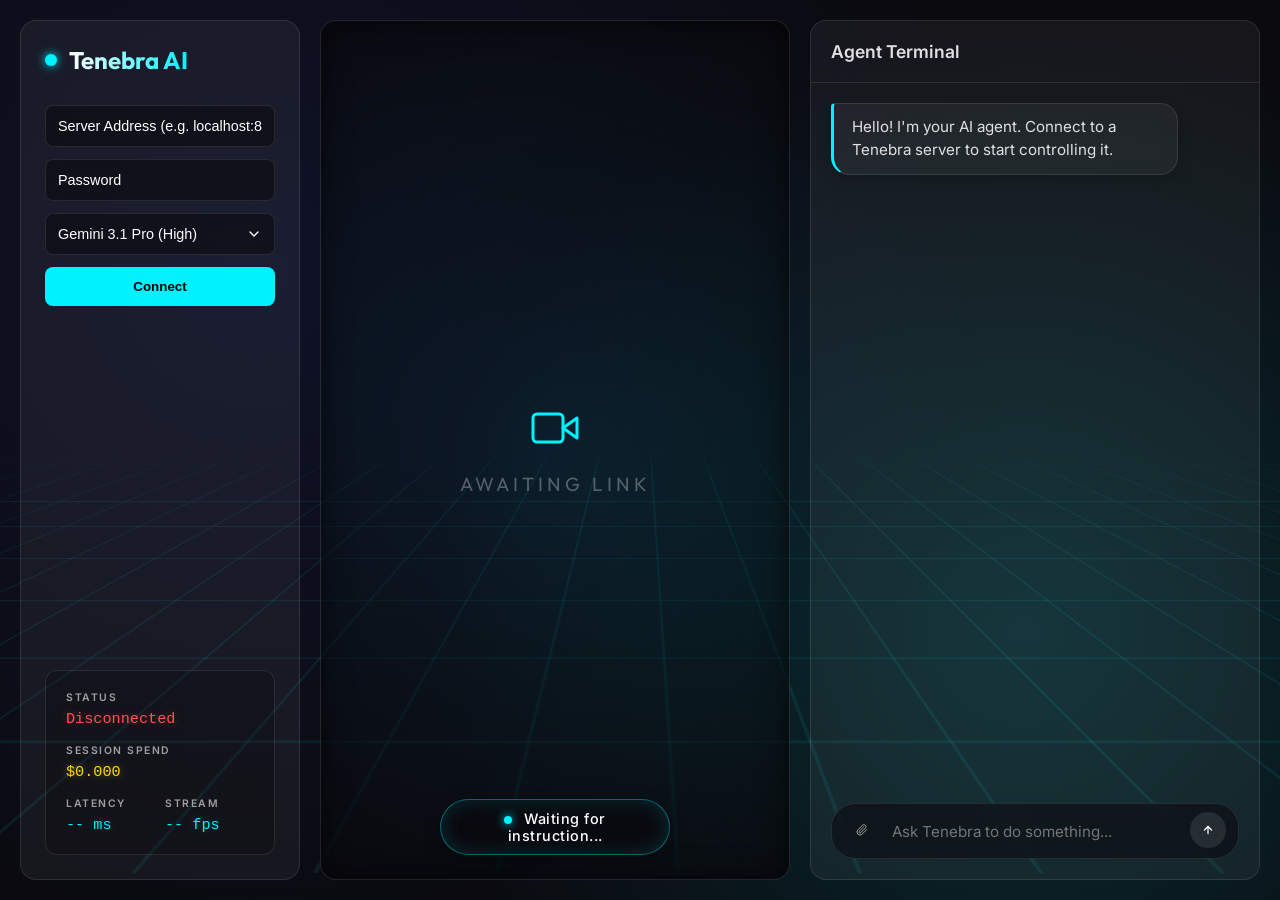
==== commit ed584646: "Improve context" ====
--- a/tenebra-ai-client/static/index.html
+++ b/tenebra-ai-client/static/index.html
@@ -30,6 +30,7 @@
                 <input type="text" id="addressInput" placeholder="Server Address (e.g. localhost:8080)">
                 <input type="password" id="passwordInput" placeholder="Password">
                 <select id="modelSelect">
+                    <option value="gemini-3.1-pro-preview">Gemini 3.1 Pro (High)</option>
                     <option value="gemini-3.1-flash-lite-preview">Gemini 3.1 Flash Lite</option>
                     <option value="gemini-3-flash-preview">Gemini 3 Flash</option>
                     <option value="gemma-4-31b-it">Gemma 4 31B IT</option>
